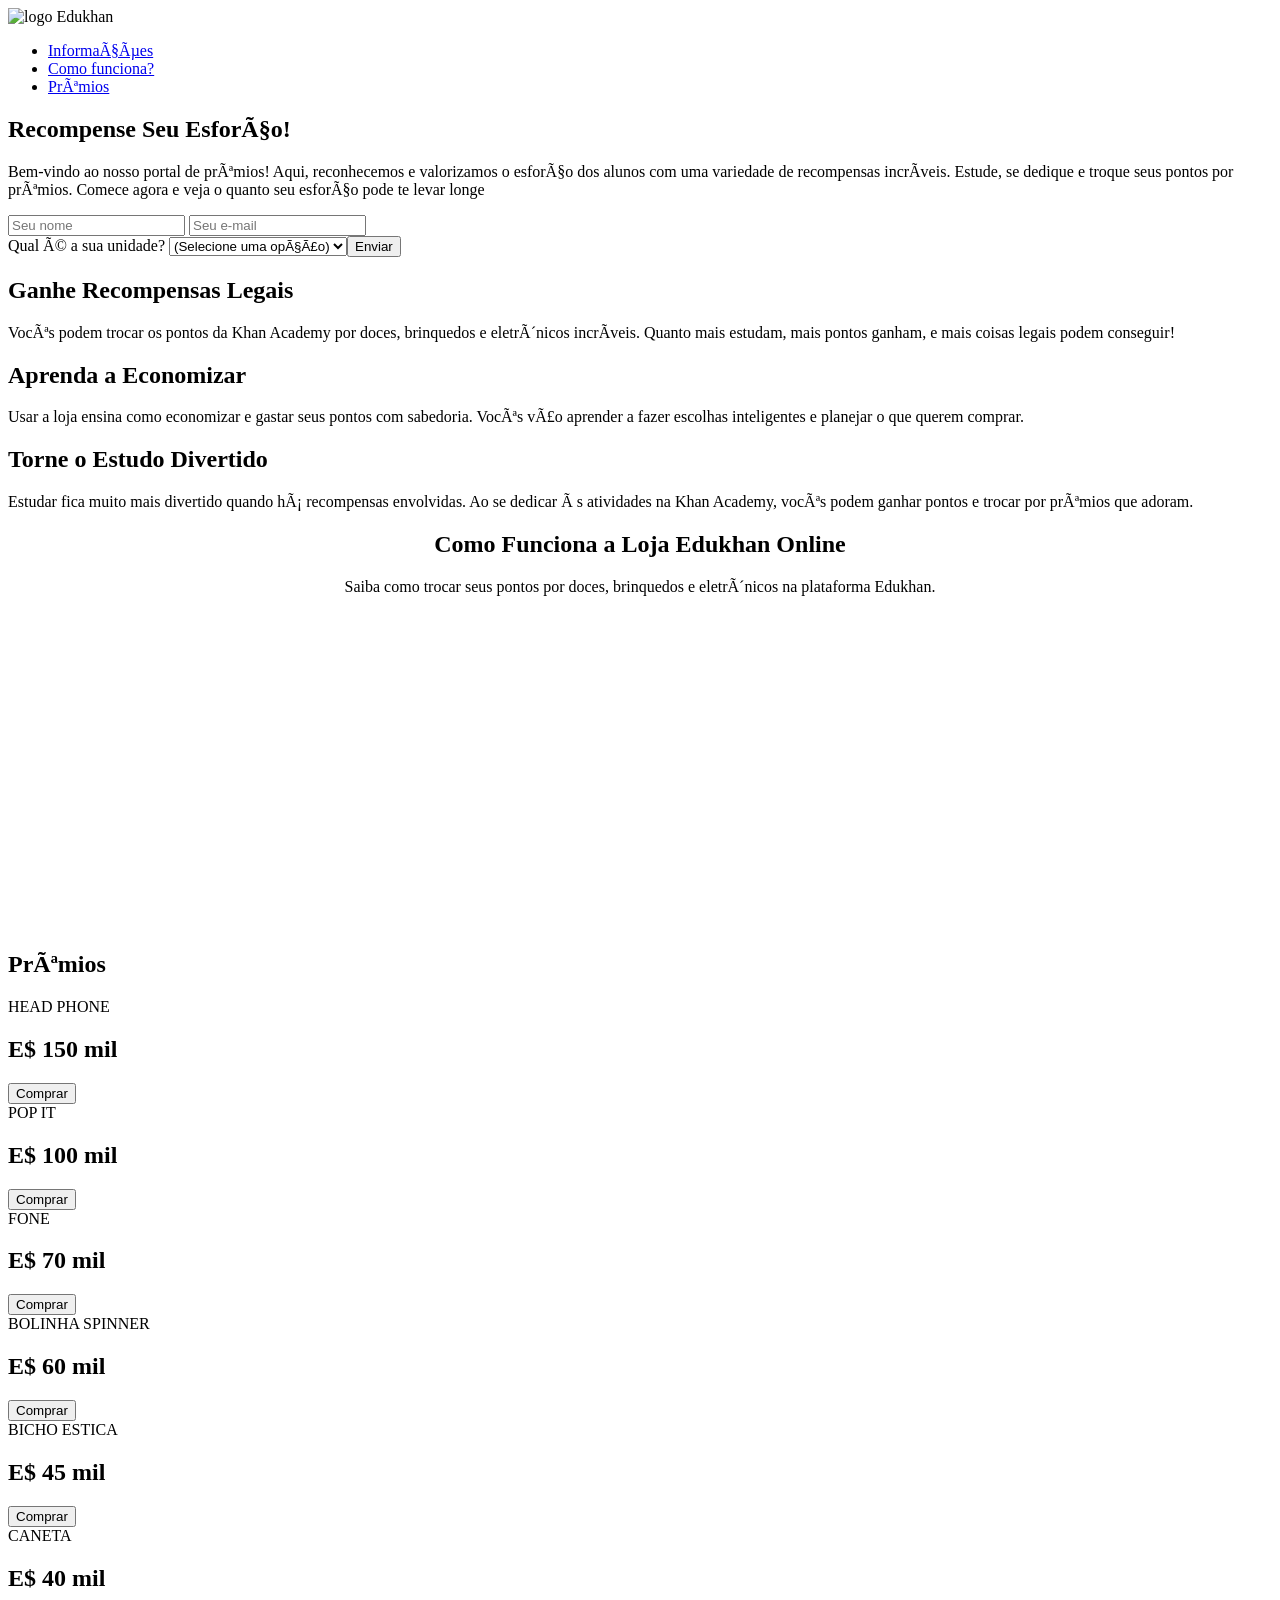
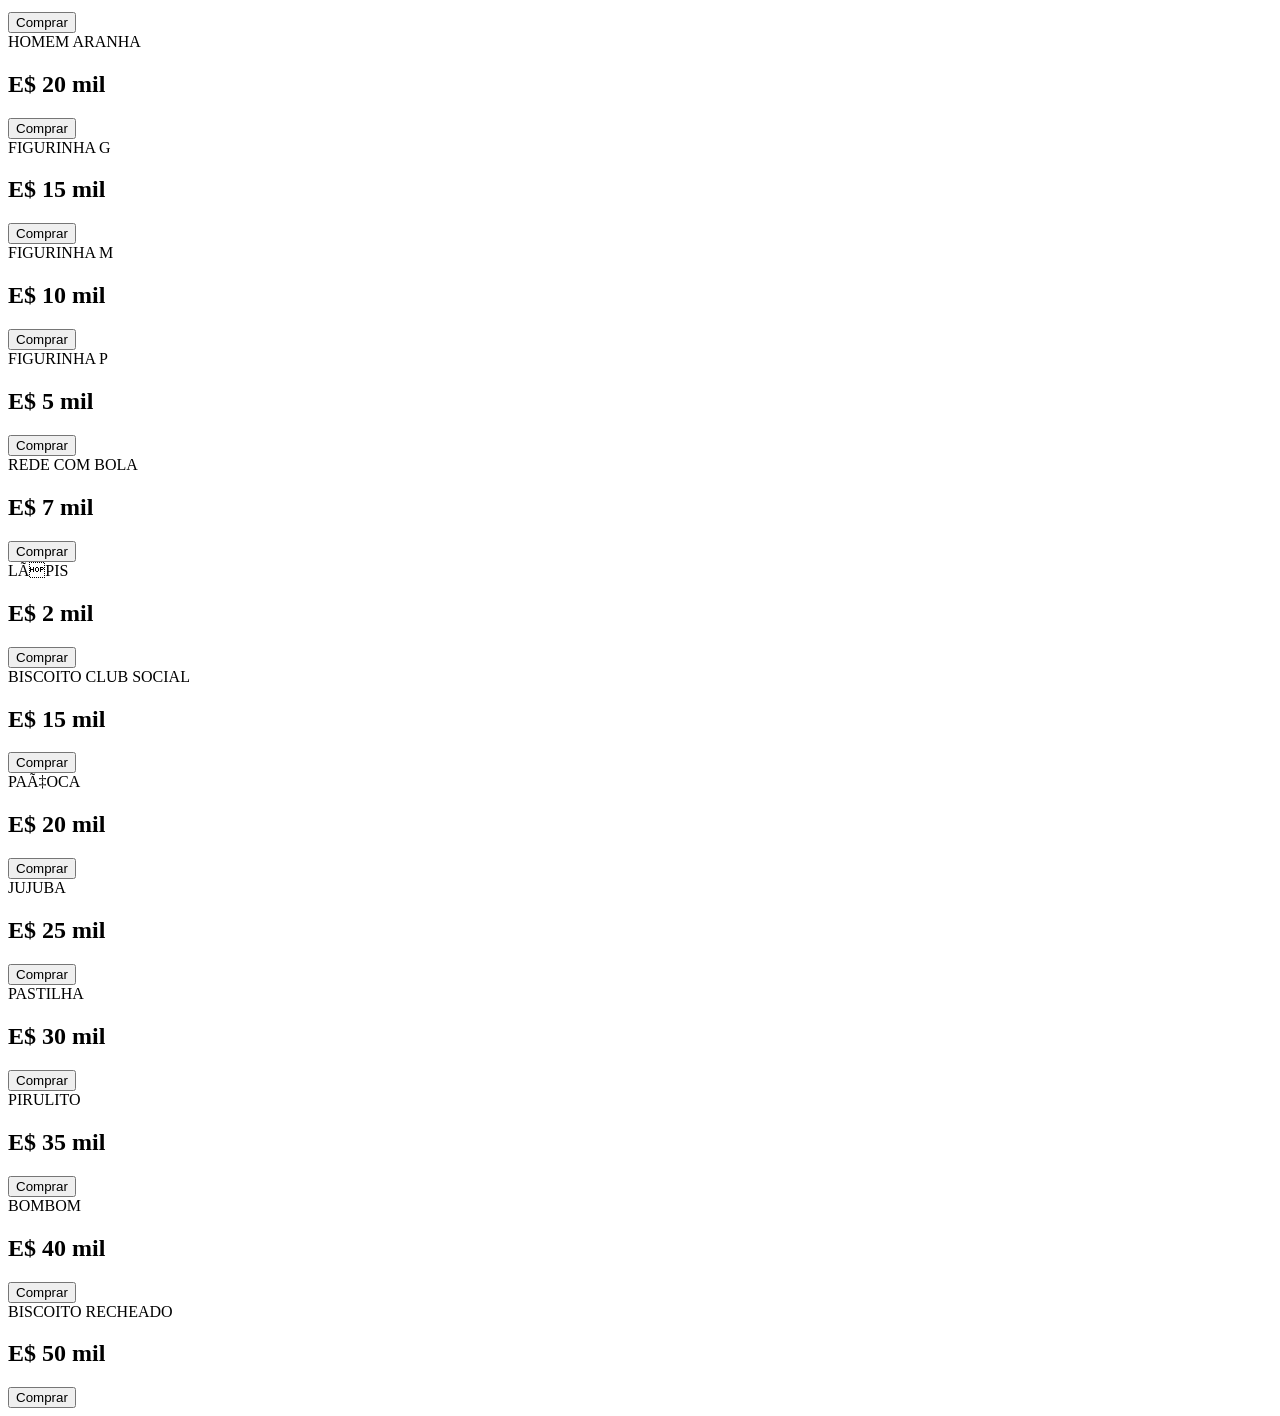
==== site/index.html @ 497dd4d4 "criei a página principal" ====
<!DOCTYPE html>
<html lang="pt-BR">
  <head>
  <meta charset="UTF-08" />
  <meta name="viewport" content="width=device-width, initial-scale=1.0" />
  <title>Loja de premios-Edukhan</title>
  <link rel="stylesheet" href="styles.css"></link>
  <script src="https://kit.fontawesome.com/b0f97e8e1d.js" crossorigin="anonymous"></script>
  </head>
  <body>
    <main>
       <header id="header">   
          <nav id="nav-bar">
             <div class="logo">
          <img src="https://i.imgur.com/nMv8bZF.jpg" alt="logo Edukhan" id="header-img"></img>
         </div>
            <ul>
              <li><a class="nav-link" href="#infos">Informações</a></li>
              <li><a class="nav-link" href="#comofunciona">Como funciona?</a></li>
              <li><a class="nav-link" href="#precos">Prêmios</a></li>
            </ul>
          </nav>
        </header>
      <div id="hero">
        <h2>Recompense Seu Esforço!</h2>
        <p>Bem-vindo ao nosso portal de prêmios! Aqui, reconhecemos e valorizamos o esforço dos alunos com uma variedade de recompensas incríveis. Estude, se dedique e troque seus pontos por prêmios. Comece agora e veja o quanto seu esforço pode te levar longe</p>
        <form id="form" action="https://www.freecodecamp.com/email-submit">
        <input type="name" id="name" placeholder="Seu nome" required></input>
        <input name="email" type="email" id="email" placeholder="Seu e-mail" required></input>
        <div>
        <label for="referrer">Qual é a sua unidade?
          <select id="referrer" name="referrer" required>
            <option value="">(Selecione uma opção)</option>
            <option value="1">Casa de Ismael</option>
            <option value="2">Associação Viver</option>
            <option value="3">Igreja do Guará</option>
            </div>
            <input type="submit" id="submit" value="Enviar" />
        </form>
      </div>
      <div class="container">
        <div id="infos">
          <div class="grid">
            <div class="icon">
            <i class="fa-solid fa-candy-cane"></i>
            </div>
            <div class="text">
              <h2>Ganhe Recompensas Legais</h2>
              <p>Vocês podem trocar os pontos da Khan Academy por doces, brinquedos e eletrônicos incríveis. Quanto mais estudam, mais pontos ganham, e mais coisas legais podem conseguir!</p>
            </div>
          </div>
          <div class="grid">
            <div class="icon">
            <i class="fa-solid fa-hand-holding-dollar"></i>
            </div>
            <div class="text">
              <h2>Aprenda a Economizar</h2>
              <p>Usar a loja ensina como economizar e gastar seus pontos com sabedoria. Vocês vão aprender a fazer escolhas inteligentes e planejar o que querem comprar.</p>
            </div>
          </div>
          <div class="grid">
            <div class="icon">
            <i class="fa-solid fa-face-laugh-squint"></i>
            </div>
            <div class="text">
              <h2>Torne o Estudo Divertido</h2>
              <p>Estudar fica muito mais divertido quando há recompensas envolvidas. Ao se dedicar às atividades na Khan Academy, vocês podem ganhar pontos e trocar por prêmios que adoram.</p>
            </div>
          </div>
        </div>
        <div id="comofunciona" style="text-align: center;">
          <h2>Como Funciona a Loja Edukhan Online</h2>
            <p>Saiba como trocar seus pontos por doces, brinquedos e eletrônicos na plataforma Edukhan.</p>
         <iframe id="video" src="https://www.youtube-nocookie.com/embed/z_O2Ab8HRgI?si=GI718RJEpSdKIvzh?rel=0&controls=0&showinfo=0" height="315" width="500" title="Loja de prêmios" frameborder="0" ></iframe>

        </div>
        <div id="precos">
          <h2 id="premios-title">Prêmios</h2>
          <div class="product">
            <div class="level">HEAD PHONE</div>
            <h2>E$ 150 mil</h2>
            <button class="btn">Comprar</button>
            
          </div>

          <div class="product">
            <div class="level">POP IT</div>
            <h2>E$ 100 mil</h2>
            <button class="btn">Comprar</button>
            
          </div>

          <div class="product">
            <div class="level">FONE</div>
            <h2>E$ 70 mil</h2>
            <button class="btn">Comprar</button>
            
          </div>

          <div class="product">
            <div class="level">BOLINHA SPINNER</div>
            <h2>E$ 60 mil</h2>
            <button class="btn">Comprar</button>
            
          </div>

          <div class="product">
            <div class="level">BICHO ESTICA</div>
            <h2>E$ 45 mil</h2>
            <button class="btn">Comprar</button>
            
          </div>

          <div class="product">
            <div class="level">CANETA</div>
            <h2>E$ 40 mil</h2>
            <button class="btn">Comprar</button>
            
          </div>

          <div class="product">
            <div class="level">HOMEM ARANHA</div>
            <h2>E$ 20 mil</h2>
            <button class="btn">Comprar</button>
            
          </div>

          <div class="product">
            <div class="level">FIGURINHA G</div>
            <h2>E$ 15 mil</h2>
            <button class="btn">Comprar</button>
            
          </div>

          <div class="product">
            <div class="level">FIGURINHA M</div>
            <h2>E$ 10 mil</h2>
            <button class="btn">Comprar</button>
            
          </div>

          <div class="product">
            <div class="level">FIGURINHA P</div>
            <h2>E$ 5 mil</h2>
            <button class="btn">Comprar</button>
            
          </div>

          <div class="product">
            <div class="level">REDE COM BOLA</div>
            <h2>E$ 7 mil</h2>
            <button class="btn">Comprar</button>
            
          </div>

          <div class="product">
            <div class="level">LÁPIS</div>
            <h2>E$ 2 mil</h2>
            <button class="btn">Comprar</button>
            
          </div>

          <div class="product">
            <div class="level">BISCOITO CLUB SOCIAL</div>
            <h2>E$ 15 mil</h2>
            <button class="btn">Comprar</button>
            
          </div>

          <div class="product">
            <div class="level">PAÇOCA</div>
            <h2>E$ 20 mil</h2>
            <button class="btn">Comprar</button>
            
          </div>

          <div class="product">
            <div class="level">JUJUBA</div>
            <h2>E$ 25 mil</h2>
            <button class="btn">Comprar</button>
            
          </div>

          <div class="product">
            <div class="level">PASTILHA</div>
            <h2>E$ 30 mil</h2>
            <button class="btn">Comprar</button>
            
          </div>

          <div class="product">
            <div class="level">PIRULITO</div>
            <h2>E$ 35 mil</h2>
            <button class="btn">Comprar</button>
            
          </div>

          <div class="product">
            <div class="level">BOMBOM</div>
            <h2>E$ 40 mil</h2>
            <button class="btn">Comprar</button>
            
          </div>

          <div class="product">
            <div class="level">BISCOITO RECHEADO</div>
            <h2>E$ 50 mil</h2>
            <button class="btn">Comprar</button>
            
          </div>
        </div>
      </div>
      </div>
    </main>
  </body>
</html>
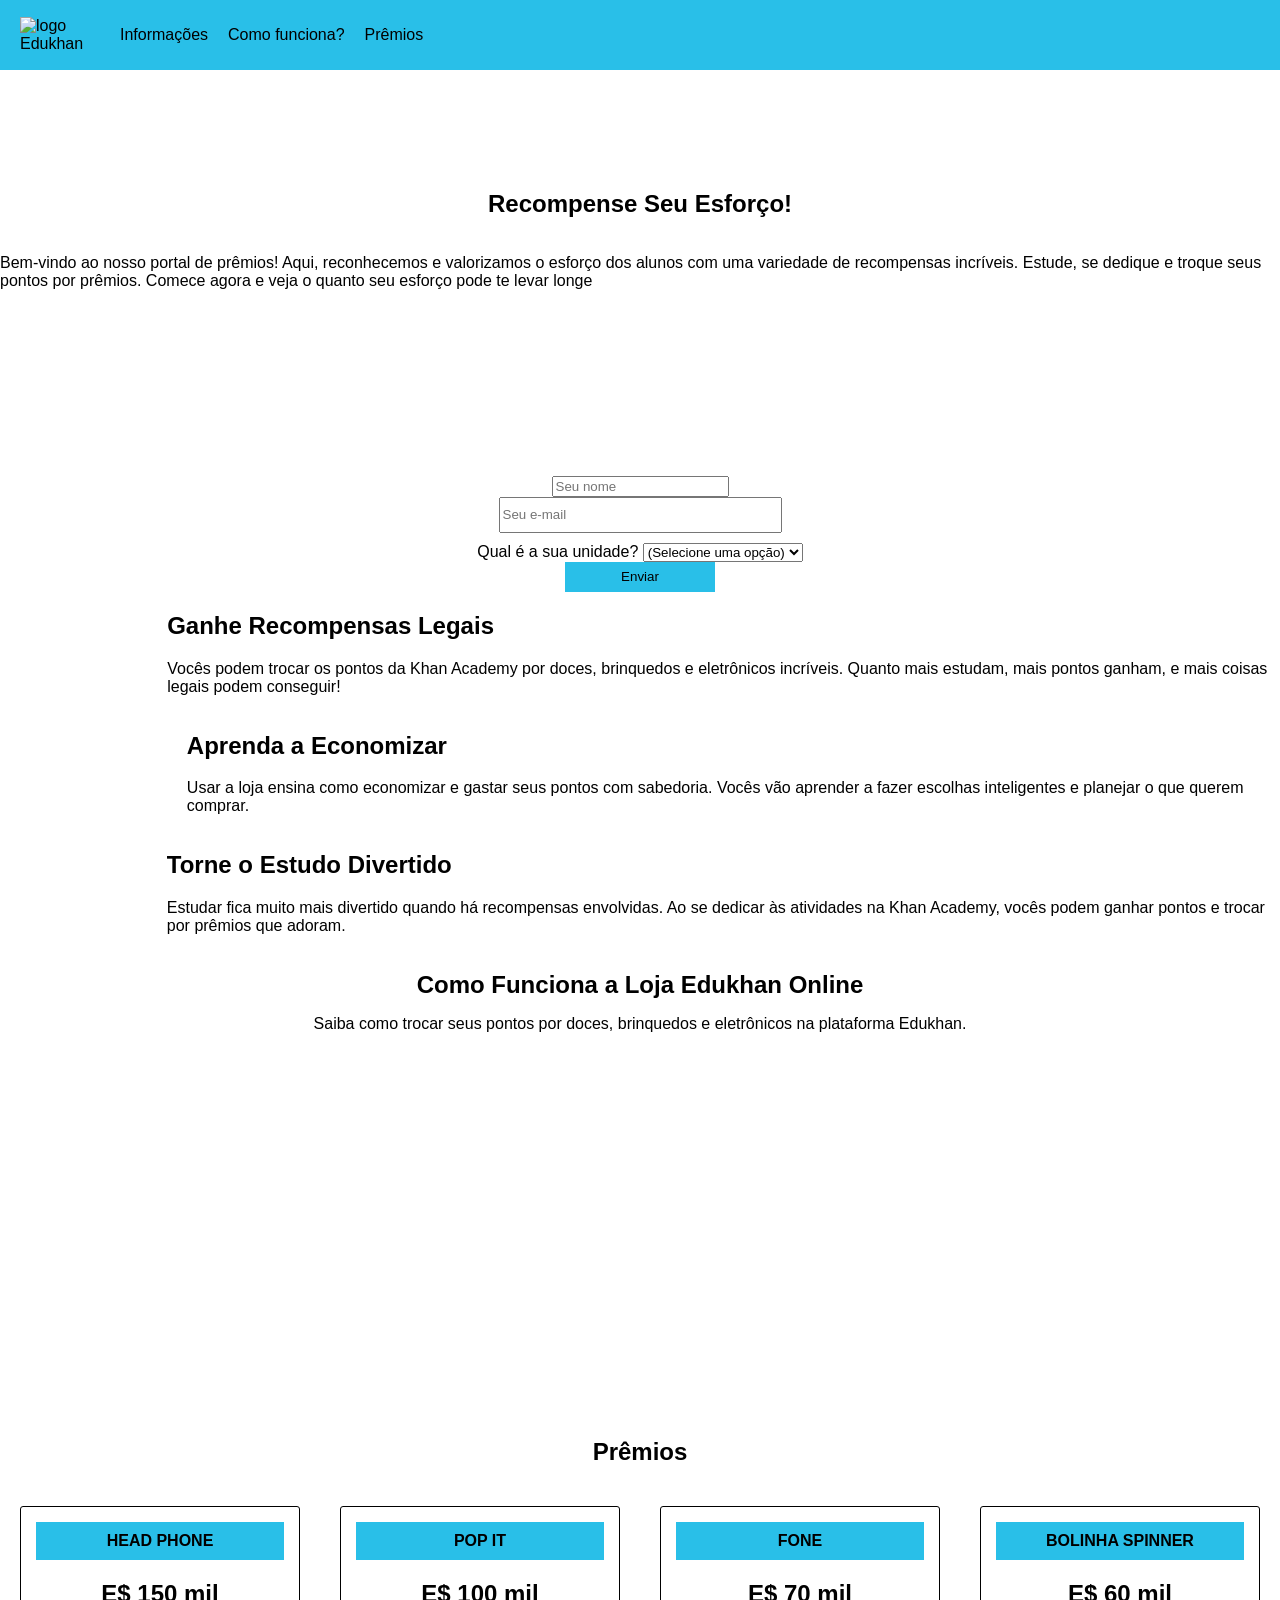
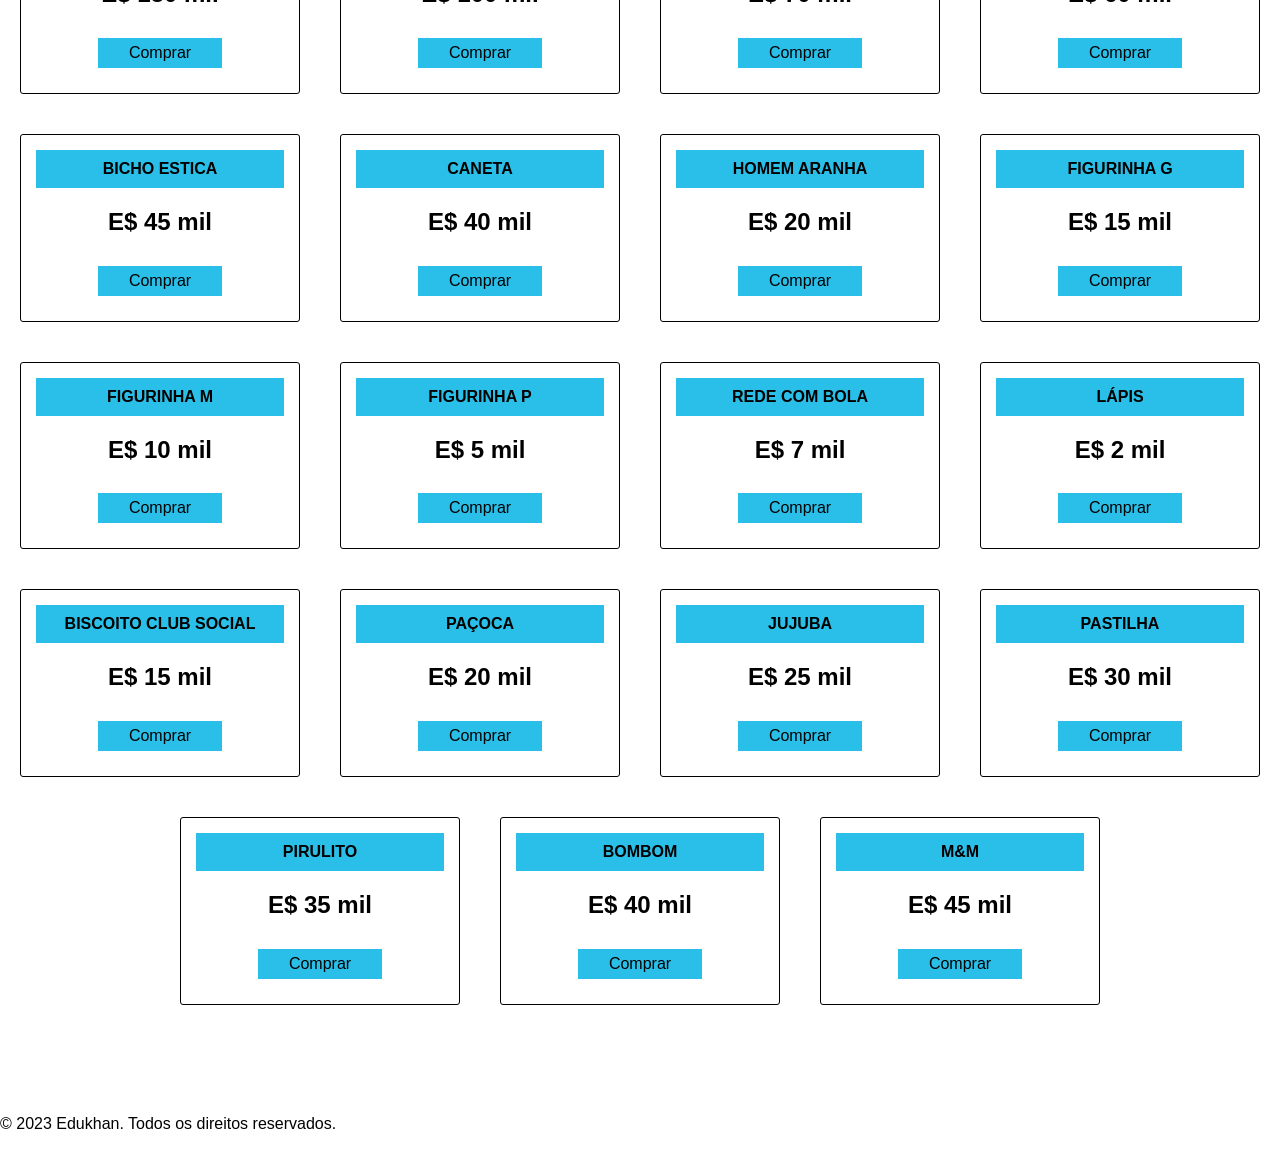
==== commit 38742042: "ajeitando o butão" ====
--- a/site/index.html
+++ b/site/index.html
@@ -1,216 +1,205 @@
 <!DOCTYPE html>
 <html lang="pt-BR">
-  <head>
-  <meta charset="UTF-08" />
+<head>
+  <meta charset="UTF-8" />
   <meta name="viewport" content="width=device-width, initial-scale=1.0" />
-  <title>Loja de premios-Edukhan</title>
-  <link rel="stylesheet" href="styles.css"></link>
+  <title>Loja de prêmios - Edukhan</title>
+  <link rel="stylesheet" href="styles.css" />
   <script src="https://kit.fontawesome.com/b0f97e8e1d.js" crossorigin="anonymous"></script>
-  </head>
-  <body>
-    <main>
-       <header id="header">   
-          <nav id="nav-bar">
-             <div class="logo">
-          <img src="https://i.imgur.com/nMv8bZF.jpg" alt="logo Edukhan" id="header-img"></img>
-         </div>
-            <ul>
-              <li><a class="nav-link" href="#infos">Informações</a></li>
-              <li><a class="nav-link" href="#comofunciona">Como funciona?</a></li>
-              <li><a class="nav-link" href="#precos">Prêmios</a></li>
-            </ul>
-          </nav>
-        </header>
-      <div id="hero">
-        <h2>Recompense Seu Esforço!</h2>
-        <p>Bem-vindo ao nosso portal de prêmios! Aqui, reconhecemos e valorizamos o esforço dos alunos com uma variedade de recompensas incríveis. Estude, se dedique e troque seus pontos por prêmios. Comece agora e veja o quanto seu esforço pode te levar longe</p>
-        <form id="form" action="https://www.freecodecamp.com/email-submit">
-        <input type="name" id="name" placeholder="Seu nome" required></input>
-        <input name="email" type="email" id="email" placeholder="Seu e-mail" required></input>
+  <script>
+    // Função para adicionar evento de clique aos botões "Comprar"
+    document.addEventListener('DOMContentLoaded', function() {
+      var buttons = document.querySelectorAll('.btn');
+      buttons.forEach(function(button) {
+        button.addEventListener('click', function() {
+          alert('Item adicionado ao carrinho!');
+        });
+      });
+    });
+  </script>
+</head>
+<body>
+  <main>
+    <header id="header">
+      <nav id="nav-bar">
+        <div class="logo">
+          <img src="https://i.imgur.com/nMv8bZF.jpg" alt="logo Edukhan" id="header-img" />
+        </div>
+        <ul>
+          <li><a class="nav-link" href="#infos">Informações</a></li>
+          <li><a class="nav-link" href="#comofunciona">Como funciona?</a></li>
+          <li><a class="nav-link" href="#precos">Prêmios</a></li>
+        </ul>
+      </nav>
+    </header>
+    <div id="hero">
+      <h2>Recompense Seu Esforço!</h2>
+      <p>Bem-vindo ao nosso portal de prêmios! Aqui, reconhecemos e valorizamos o esforço dos alunos com uma variedade de recompensas incríveis. Estude, se dedique e troque seus pontos por prêmios. Comece agora e veja o quanto seu esforço pode te levar longe</p>
+      <form id="form" action="https://www.freecodecamp.com/email-submit">
+        <input type="text" id="name" placeholder="Seu nome" required />
+        <input type="email" id="email" placeholder="Seu e-mail" required />
         <div>
-        <label for="referrer">Qual é a sua unidade?
+          <label for="referrer">Qual é a sua unidade?</label>
           <select id="referrer" name="referrer" required>
             <option value="">(Selecione uma opção)</option>
             <option value="1">Casa de Ismael</option>
             <option value="2">Associação Viver</option>
             <option value="3">Igreja do Guará</option>
-            </div>
-            <input type="submit" id="submit" value="Enviar" />
-        </form>
-      </div>
-      <div class="container">
-        <div id="infos">
-          <div class="grid">
-            <div class="icon">
+          </select>
+        </div>
+        <input type="submit" id="submit" value="Enviar" />
+      </form>
+    </div>
+    <div class="container">
+      <div id="infos">
+        <div class="grid">
+          <div class="icon">
             <i class="fa-solid fa-candy-cane"></i>
-            </div>
-            <div class="text">
-              <h2>Ganhe Recompensas Legais</h2>
-              <p>Vocês podem trocar os pontos da Khan Academy por doces, brinquedos e eletrônicos incríveis. Quanto mais estudam, mais pontos ganham, e mais coisas legais podem conseguir!</p>
-            </div>
-          </div>
-          <div class="grid">
-            <div class="icon">
+          </div>
+          <div class="text">
+            <h2>Ganhe Recompensas Legais</h2>
+            <p>Vocês podem trocar os pontos da Khan Academy por doces, brinquedos e eletrônicos incríveis. Quanto mais estudam, mais pontos ganham, e mais coisas legais podem conseguir!</p>
+          </div>
+        </div>
+        <div class="grid">
+          <div class="icon">
             <i class="fa-solid fa-hand-holding-dollar"></i>
-            </div>
-            <div class="text">
-              <h2>Aprenda a Economizar</h2>
-              <p>Usar a loja ensina como economizar e gastar seus pontos com sabedoria. Vocês vão aprender a fazer escolhas inteligentes e planejar o que querem comprar.</p>
-            </div>
-          </div>
-          <div class="grid">
-            <div class="icon">
+          </div>
+          <div class="text">
+            <h2>Aprenda a Economizar</h2>
+            <p>Usar a loja ensina como economizar e gastar seus pontos com sabedoria. Vocês vão aprender a fazer escolhas inteligentes e planejar o que querem comprar.</p>
+          </div>
+        </div>
+        <div class="grid">
+          <div class="icon">
             <i class="fa-solid fa-face-laugh-squint"></i>
-            </div>
-            <div class="text">
-              <h2>Torne o Estudo Divertido</h2>
-              <p>Estudar fica muito mais divertido quando há recompensas envolvidas. Ao se dedicar às atividades na Khan Academy, vocês podem ganhar pontos e trocar por prêmios que adoram.</p>
-            </div>
-          </div>
-        </div>
-        <div id="comofunciona" style="text-align: center;">
-          <h2>Como Funciona a Loja Edukhan Online</h2>
-            <p>Saiba como trocar seus pontos por doces, brinquedos e eletrônicos na plataforma Edukhan.</p>
-         <iframe id="video" src="https://www.youtube-nocookie.com/embed/z_O2Ab8HRgI?si=GI718RJEpSdKIvzh?rel=0&controls=0&showinfo=0" height="315" width="500" title="Loja de prêmios" frameborder="0" ></iframe>
-
-        </div>
-        <div id="precos">
-          <h2 id="premios-title">Prêmios</h2>
-          <div class="product">
-            <div class="level">HEAD PHONE</div>
-            <h2>E$ 150 mil</h2>
-            <button class="btn">Comprar</button>
-            
-          </div>
-
-          <div class="product">
-            <div class="level">POP IT</div>
-            <h2>E$ 100 mil</h2>
-            <button class="btn">Comprar</button>
-            
-          </div>
-
-          <div class="product">
-            <div class="level">FONE</div>
-            <h2>E$ 70 mil</h2>
-            <button class="btn">Comprar</button>
-            
-          </div>
-
-          <div class="product">
-            <div class="level">BOLINHA SPINNER</div>
-            <h2>E$ 60 mil</h2>
-            <button class="btn">Comprar</button>
-            
-          </div>
-
-          <div class="product">
-            <div class="level">BICHO ESTICA</div>
-            <h2>E$ 45 mil</h2>
-            <button class="btn">Comprar</button>
-            
-          </div>
-
-          <div class="product">
-            <div class="level">CANETA</div>
-            <h2>E$ 40 mil</h2>
-            <button class="btn">Comprar</button>
-            
-          </div>
-
-          <div class="product">
-            <div class="level">HOMEM ARANHA</div>
-            <h2>E$ 20 mil</h2>
-            <button class="btn">Comprar</button>
-            
-          </div>
-
-          <div class="product">
-            <div class="level">FIGURINHA G</div>
-            <h2>E$ 15 mil</h2>
-            <button class="btn">Comprar</button>
-            
-          </div>
-
-          <div class="product">
-            <div class="level">FIGURINHA M</div>
-            <h2>E$ 10 mil</h2>
-            <button class="btn">Comprar</button>
-            
-          </div>
-
-          <div class="product">
-            <div class="level">FIGURINHA P</div>
-            <h2>E$ 5 mil</h2>
-            <button class="btn">Comprar</button>
-            
-          </div>
-
-          <div class="product">
-            <div class="level">REDE COM BOLA</div>
-            <h2>E$ 7 mil</h2>
-            <button class="btn">Comprar</button>
-            
-          </div>
-
-          <div class="product">
-            <div class="level">LÁPIS</div>
-            <h2>E$ 2 mil</h2>
-            <button class="btn">Comprar</button>
-            
-          </div>
-
-          <div class="product">
-            <div class="level">BISCOITO CLUB SOCIAL</div>
-            <h2>E$ 15 mil</h2>
-            <button class="btn">Comprar</button>
-            
-          </div>
-
-          <div class="product">
-            <div class="level">PAÇOCA</div>
-            <h2>E$ 20 mil</h2>
-            <button class="btn">Comprar</button>
-            
-          </div>
-
-          <div class="product">
-            <div class="level">JUJUBA</div>
-            <h2>E$ 25 mil</h2>
-            <button class="btn">Comprar</button>
-            
-          </div>
-
-          <div class="product">
-            <div class="level">PASTILHA</div>
-            <h2>E$ 30 mil</h2>
-            <button class="btn">Comprar</button>
-            
-          </div>
-
-          <div class="product">
-            <div class="level">PIRULITO</div>
-            <h2>E$ 35 mil</h2>
-            <button class="btn">Comprar</button>
-            
-          </div>
-
-          <div class="product">
-            <div class="level">BOMBOM</div>
-            <h2>E$ 40 mil</h2>
-            <button class="btn">Comprar</button>
-            
-          </div>
-
-          <div class="product">
-            <div class="level">BISCOITO RECHEADO</div>
-            <h2>E$ 50 mil</h2>
-            <button class="btn">Comprar</button>
-            
-          </div>
-        </div>
-      </div>
-      </div>
-    </main>
-  </body>
+          </div>
+          <div class="text">
+            <h2>Torne o Estudo Divertido</h2>
+            <p>Estudar fica muito mais divertido quando há recompensas envolvidas. Ao se dedicar às atividades na Khan Academy, vocês podem ganhar pontos e trocar por prêmios que adoram.</p>
+          </div>
+        </div>
+      </div>
+      <div id="comofunciona" style="text-align: center;">
+        <h2>Como Funciona a Loja Edukhan Online</h2>
+        <p>Saiba como trocar seus pontos por doces, brinquedos e eletrônicos na plataforma Edukhan.</p>
+        <iframe id="video" src="https://www.youtube-nocookie.com/embed/z_O2Ab8HRgI?si=GI718RJEpSdKIvzh?rel=0&controls=0&showinfo=0" height="315" width="500" title="Loja de prêmios" frameborder="0"></iframe>
+      </div>
+      <div id="precos">
+        <h2 id="premios-title">Prêmios</h2>
+        <div class="product">
+          <div class="level">HEAD PHONE</div>
+          <h2>E$ 150 mil</h2>
+          <button class="btn">Comprar</button>
+        </div>
+        <div class="product">
+          <div class="level">POP IT</div>
+          <h2>E$ 100 mil</h2>
+          <button class="btn">Comprar</button>
+        </div>
+        <div class="product">
+          <div class="level">FONE</div>
+          <h2>E$ 70 mil</h2>
+          <button class="btn">Comprar</button>
+        </div>
+        <div class="product">
+          <div class="level">BOLINHA SPINNER</div>
+          <h2>E$ 60 mil</h2>
+          <button class="btn">Comprar</button>
+        </div>
+        <div class="product">
+          <div class="level">BICHO ESTICA</div>
+          <h2>E$ 45 mil</h2>
+          <button class="btn">Comprar</button>
+        </div>
+        <div class="product">
+          <div class="level">CANETA</div>
+          <h2>E$ 40 mil</h2>
+          <button class="btn">Comprar</button>
+        </div>
+        <div class="product">
+          <div class="level">HOMEM ARANHA</div>
+          <h2>E$ 20 mil</h2>
+          <button class="btn">Comprar</button>
+        </div>
+        <div class="product">
+          <div class="level">FIGURINHA G</div>
+          <h2>E$ 15 mil</h2>
+          <button class="btn">Comprar</button>
+        </div>
+        <div class="product">
+          <div class="level">FIGURINHA M</div>
+          <h2>E$ 10 mil</h2>
+          <button class="btn">Comprar</button>
+        </div>
+        <div class="product">
+          <div class="level">FIGURINHA P</div>
+          <h2>E$ 5 mil</h2>
+          <button class="btn">Comprar</button>
+        </div>
+        <div class="product">
+          <div class="level">REDE COM BOLA</div>
+          <h2>E$ 7 mil</h2>
+          <button class="btn">Comprar</button>
+        </div>
+        <div class="product">
+          <div class="level">LÁPIS</div>
+          <h2>E$ 2 mil</h2>
+          <button class="btn">Comprar</button>
+        </div>
+        <div class="product">
+          <div class="level">BISCOITO CLUB SOCIAL</div>
+          <h2>E$ 15 mil</h2>
+          <button class="btn">Comprar</button>
+        </div>
+        <div class="product">
+          <div class="level">PAÇOCA</div>
+          <h2>E$ 20 mil</h2>
+          <button class="btn">Comprar</button>
+        </div>
+        <div class="product">
+          <div class="level">JUJUBA</div>
+          <h2>E$ 25 mil</h2>
+          <button class="btn">Comprar</button>
+        </div>
+        <div class="product">
+          <div class="level">PASTILHA</div>
+          <h2>E$ 30 mil</h2>
+          <button class="btn">Comprar</button>
+        </div>
+        <div class="product">
+          <div class="level">PIRULITO</div>
+          <h2>E$ 35 mil</h2>
+          <button class="btn">Comprar</button>
+        </div>
+        <div class="product">
+          <div class="level">BOMBOM</div>
+          <h2>E$ 40 mil</h2>
+          <button class="btn">Comprar</button>
+        </div>
+        <div class="product">
+          <div class="level">M&M</div>
+          <h2>E$ 45 mil</h2>
+          <button class="btn">Comprar</button>
+        </div>
+      </div>
+    </div>
+  </main>
+  <footer>
+    <div class="container">
+      <div class="social">
+        <a href="https://facebook.com">
+          <i class="fab fa-facebook-f"></i>
+        </a>
+        <a href="https://twitter.com">
+          <i class="fab fa-twitter"></i>
+        </a>
+        <a href="https://instagram.com">
+          <i class="fab fa-instagram"></i>
+        </a>
+      </div>
+      <p>&copy; 2023 Edukhan. Todos os direitos reservados.</p>
+    </div>
+  </footer>
+</body>
 </html>
--- a/site/styles.css
+++ b/site/styles.css
@@ -0,0 +1,179 @@
+body {
+    background-color: white;
+    font-family: "Raleway", sans-serif;
+    margin: 0;
+    padding: 0;
+  }
+  
+  #header-img {
+    max-width: 80px; /* Reduz o tamanho máximo do logo */
+    width: auto;
+    height: auto;
+  }
+  
+  #header {
+    position: fixed;
+    top: 0;
+    left: 0;
+    right: 0;
+    z-index: 1000;
+    background-color: #29bfe8;
+    display: flex;
+    flex-direction: row;
+    justify-content: space-between; /* Ajusta a distribuição dos elementos */
+    align-items: center;
+    height: 70px; /* Define a altura do cabeçalho */
+    padding: 10px 20px; /* Adiciona padding para ajustar o espaçamento */
+    box-sizing: border-box;
+  }
+  
+  #nav-bar {
+    font-weight: 400;
+    display: flex;
+    align-items: center; /* Centraliza verticalmente os itens de navegação */
+  }
+  
+  ul {
+    display: flex;
+    flex-direction: row;
+    justify-content: space-around;
+    padding: 0;
+    margin: 0;
+    list-style: none;
+  }
+  
+  li {
+    margin-left: 20px; /* Adiciona margem entre os itens da lista */
+  }
+  
+  .nav-link {
+    text-decoration: none;
+    color: black;
+  }
+  
+  #hero, #form {
+    display: flex;
+    flex-direction: column;
+    justify-content: center;
+    align-items: center;
+    padding-top: 100px; /* Adiciona espaço para evitar sobreposição da barra de navegação */
+    margin-top: 70px; /* Garante que o topo do hero seja visível */
+  }
+  
+  #hero input[type="submit"] {
+    max-width: 150px;
+    width: 100%;
+    height: 30px;
+    background-color: #29bfe8;
+    border: none;
+  }
+  
+  #hero input[type="email"], #hero input[type="name"] {
+    max-width: 275px;
+    min-width: 100px;
+    height: 30px;
+    width: 275px;
+    margin-bottom: 10px;
+  }
+  
+  .infos {
+    display: flex;
+    flex-direction: column;
+    justify-content: center;
+    align-items: center;
+    width: 100%;
+    max-width: 1000px;
+    margin: 0;
+    padding: 0;
+  }
+  
+  .grid {
+    display: flex;
+    flex-direction: row;
+  }
+  
+  .fa-solid {
+    color: #29bfe8;
+    font-size: 40px;
+  }
+  
+  .icon {
+    width: 15vw;
+    display: flex;
+    justify-content: center;
+    align-items: center;
+  }
+  
+  #comofunciona {
+    text-align: center;
+  }
+  
+  #comofunciona p, #comofunciona h2 {
+    margin-bottom: 10px;
+  }
+  
+  #video {
+    display: block;
+    margin: 0 auto;
+  }
+  
+  #precos {
+    text-align: center;
+    display: flex;
+    flex-wrap: wrap; /* Permite que os produtos quebrem para uma nova linha */
+    justify-content: center; /* Centraliza os produtos horizontalmente */
+    margin-top: 60px;
+    margin-bottom: 90px;
+  }
+  
+  #premios-title {
+    width: 100%;
+    text-align: center;
+  }
+  
+  .product {
+    display: flex;
+    flex-direction: column;
+    align-items: center;
+    text-align: center;
+    width: calc(25% - 40px); /* Calcula 25% da largura menos a margem */
+    margin: 20px;
+    padding: 15px;
+    border: 1px solid black;
+    border-radius: 3px;
+    min-width: 250px; /* Largura mínima para evitar que os produtos fiquem muito estreitos */
+    box-sizing: border-box; /* Mantém a largura inclusiva do padding e da borda */
+  }
+  
+  .level {
+    background-color: #29bfe8;
+    color: black;
+    width: 100%;
+    padding: 10px 0;
+    font-weight: 700;
+  }
+  
+  .btn {
+    background-color: #29bfe8;
+    margin: 10px 0;
+    font-weight: 400;
+    border: 0;
+    width: 50%; /* Largura do botão ajustada */
+    height: 30px;
+    font-size: 1em;
+    min-width: 100px;
+  }
+  
+  @media (max-width: 768px) {
+    .product {
+      width: calc(50% - 30px); /* 2 produtos por linha em telas menores */
+    }
+  }
+  
+  @media (max-width: 500px) {
+    .product {
+      width: calc(100% - 20px); /* 1 produto por linha em telas muito pequenas */
+    }
+  }
+  
+  
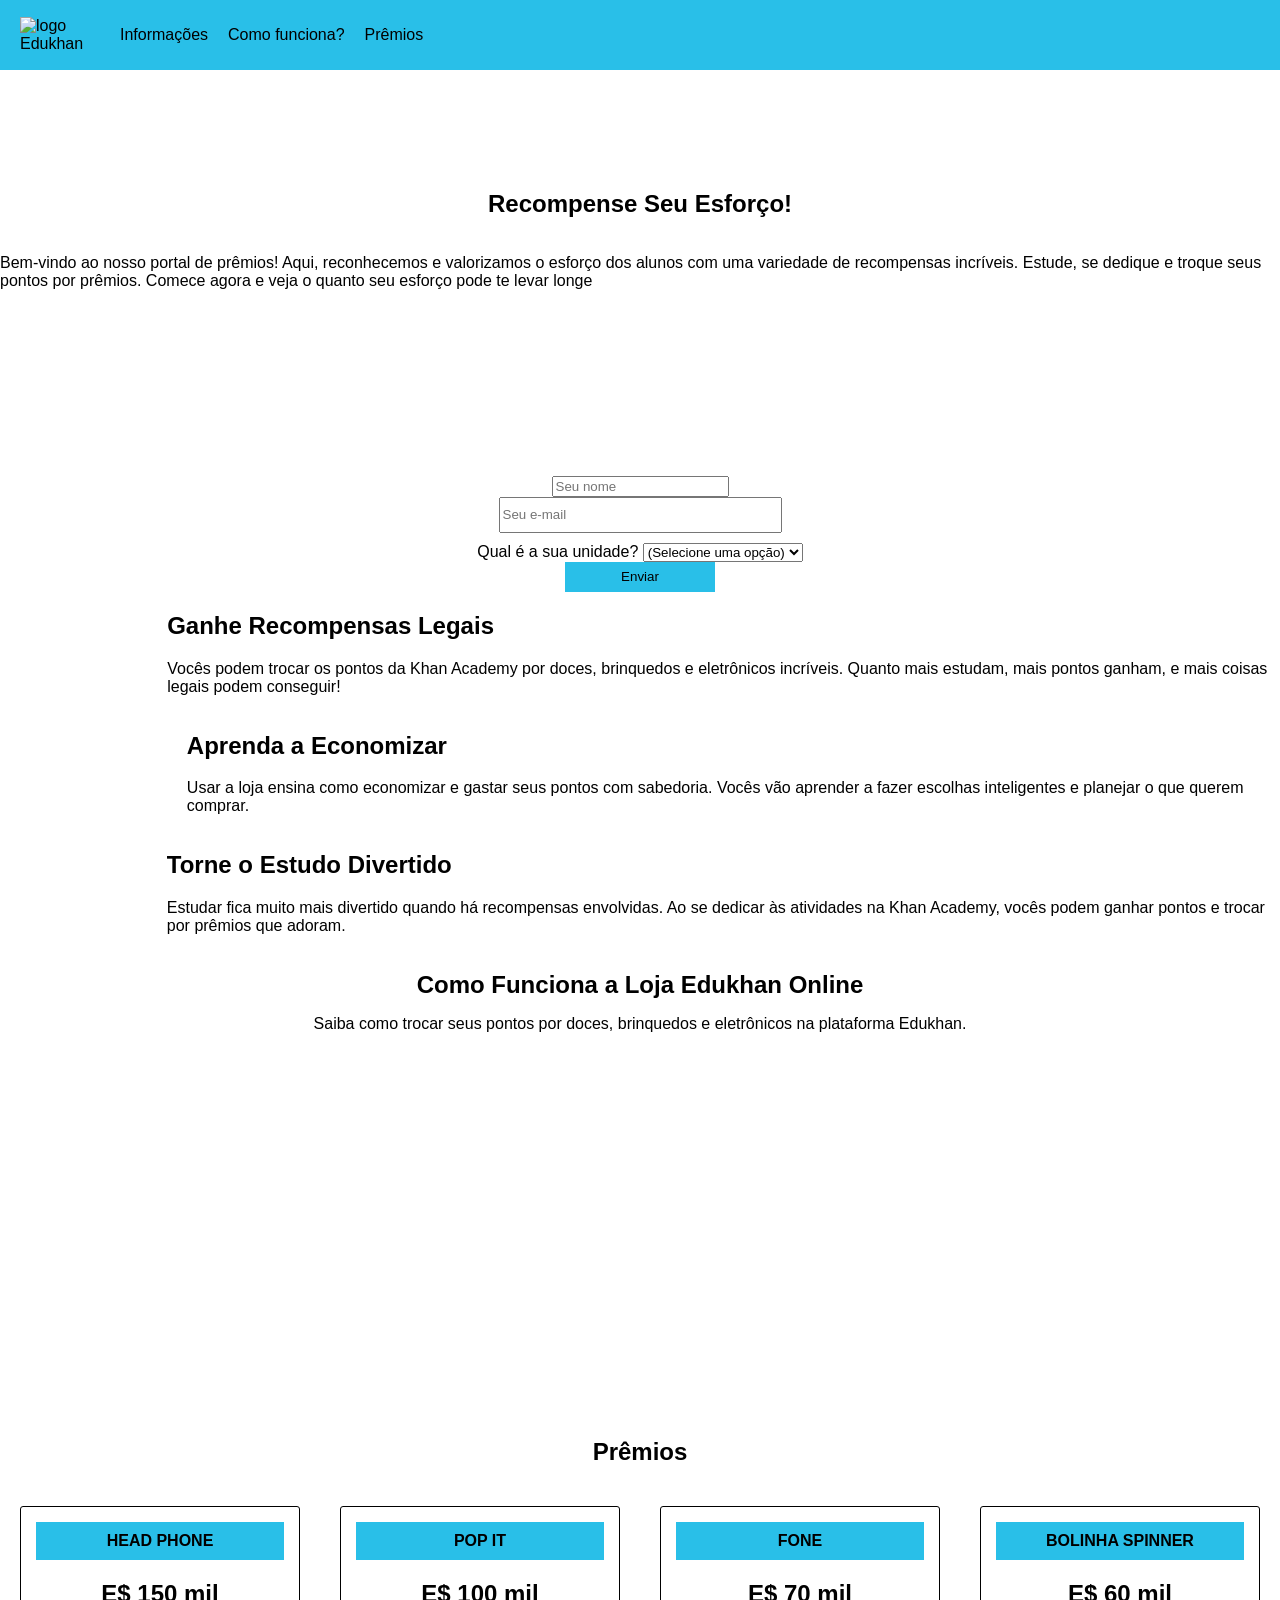
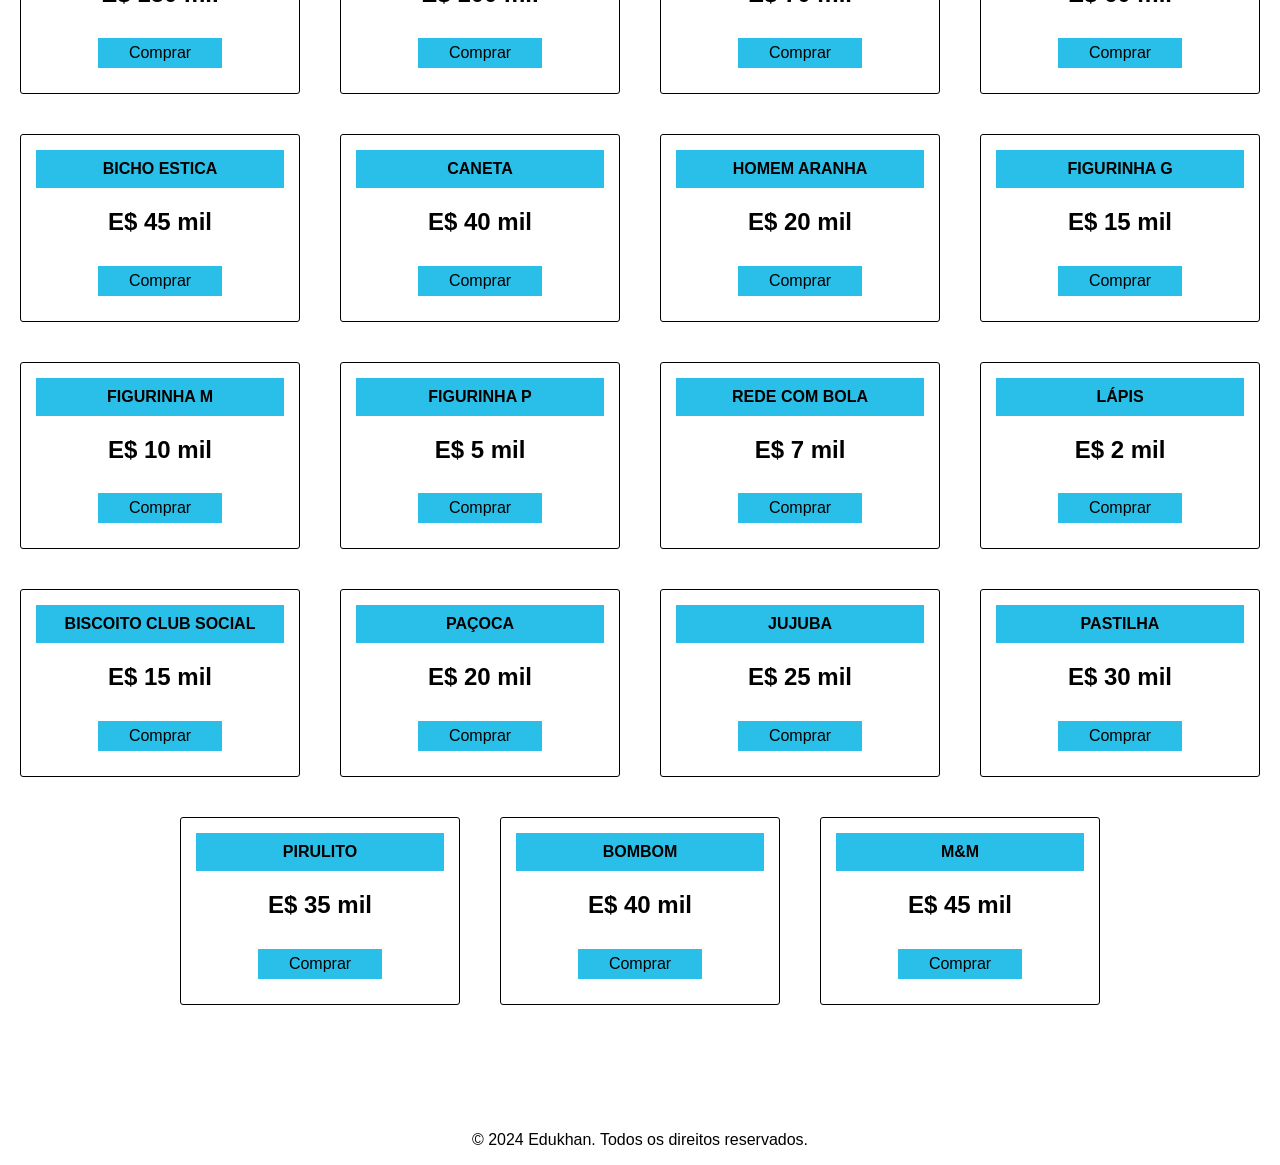
==== commit 1e8a0020: "mexi nas redes sociais" ====
--- a/site/index.html
+++ b/site/index.html
@@ -188,17 +188,17 @@
   <footer>
     <div class="container">
       <div class="social">
-        <a href="https://facebook.com">
-          <i class="fab fa-facebook-f"></i>
-        </a>
-        <a href="https://twitter.com">
-          <i class="fab fa-twitter"></i>
-        </a>
-        <a href="https://instagram.com">
+        <a href="https://www.instagram.com/_edukhan/">
           <i class="fab fa-instagram"></i>
         </a>
-      </div>
-      <p>&copy; 2023 Edukhan. Todos os direitos reservados.</p>
+        <a href="https://wa.me/61991723372">
+          <i class="fab fa-whatsapp"></i>
+        </a>
+        <a href="https://www.linkedin.com/company/instituto-edukhan/about/">
+          <i class="fab fa-linkedin-in"></i>
+        </a>
+      </div>
+      <p>&copy; 2024 Edukhan. Todos os direitos reservados.</p>
     </div>
   </footer>
 </body>
--- a/site/styles.css
+++ b/site/styles.css
@@ -164,6 +164,20 @@
     min-width: 100px;
   }
   
+  .social {
+    font-size: 2.5rem;
+    display: flex;
+  align-items: center;
+  justify-content: center;
+  gap: 20px;
+  }
+
+  .container p {
+    justify-content: center;
+    display: flex;
+    align-items: center;
+  }
+
   @media (max-width: 768px) {
     .product {
       width: calc(50% - 30px); /* 2 produtos por linha em telas menores */
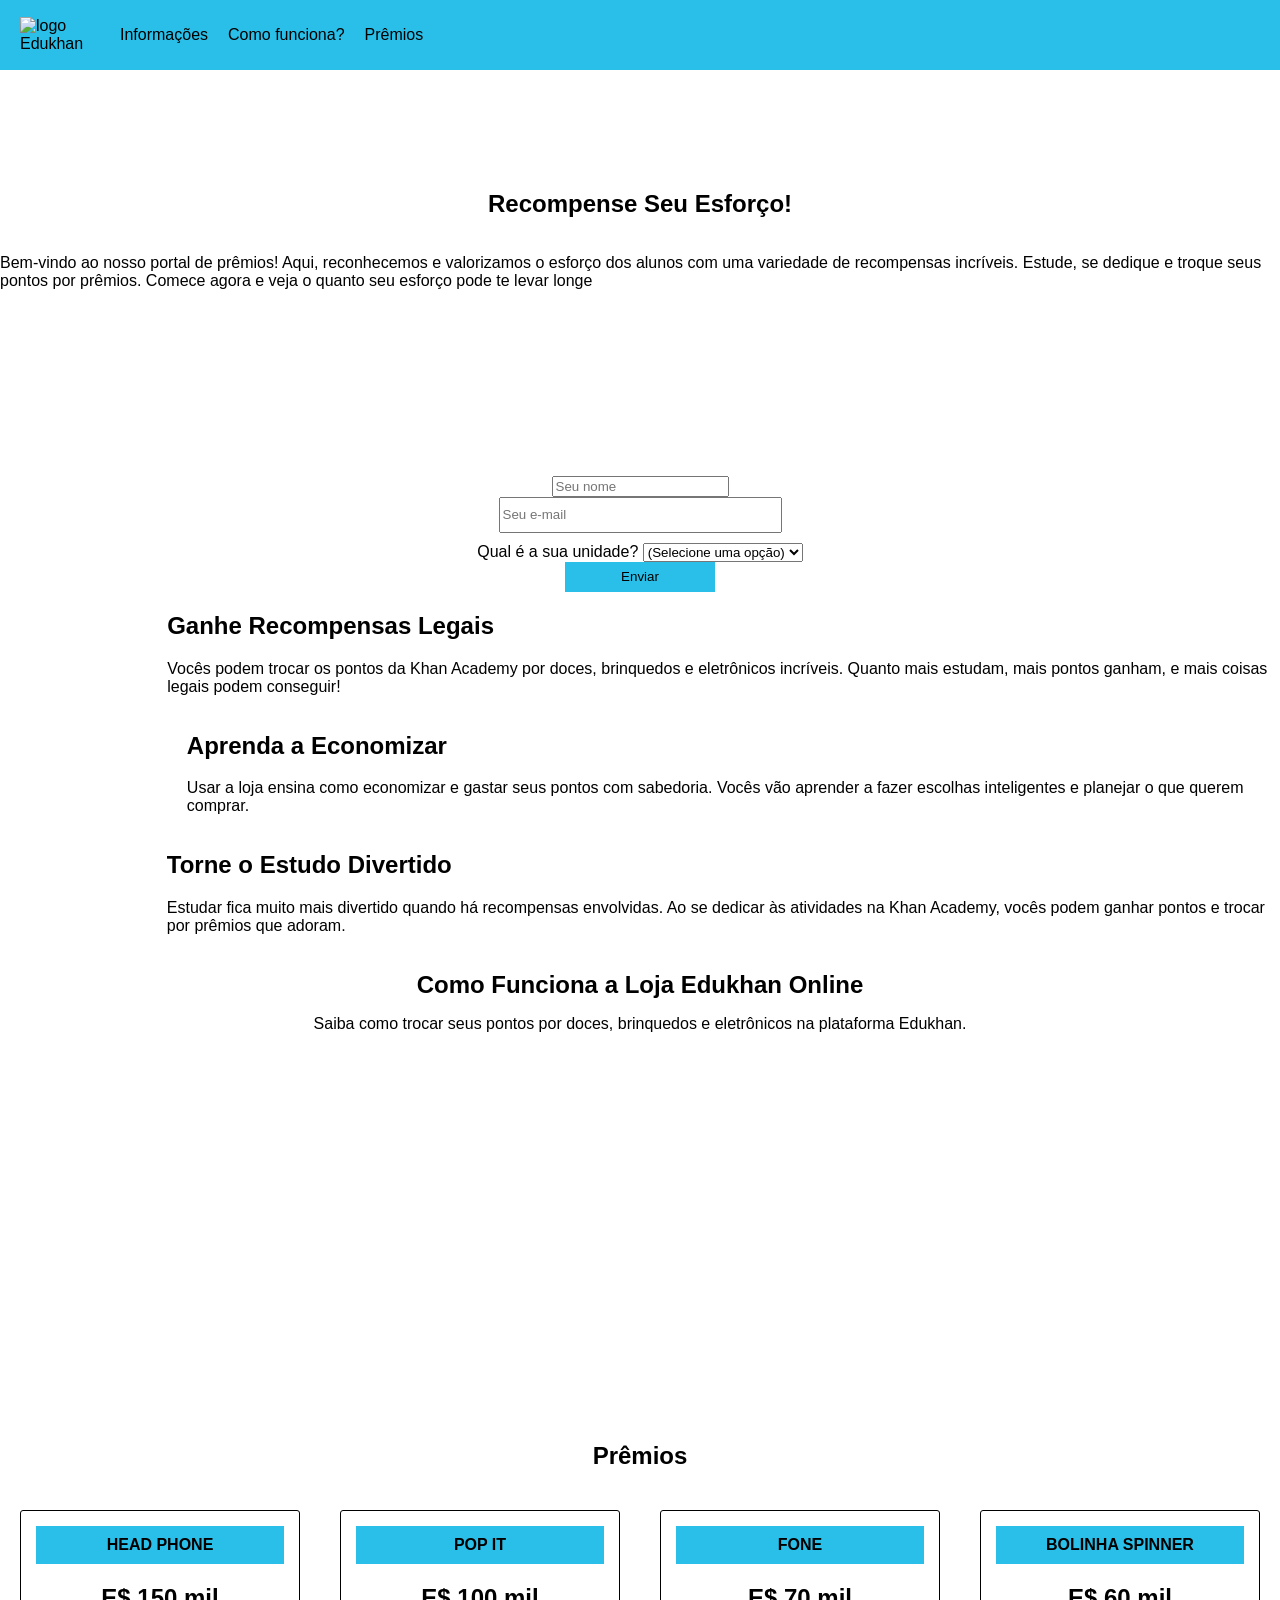
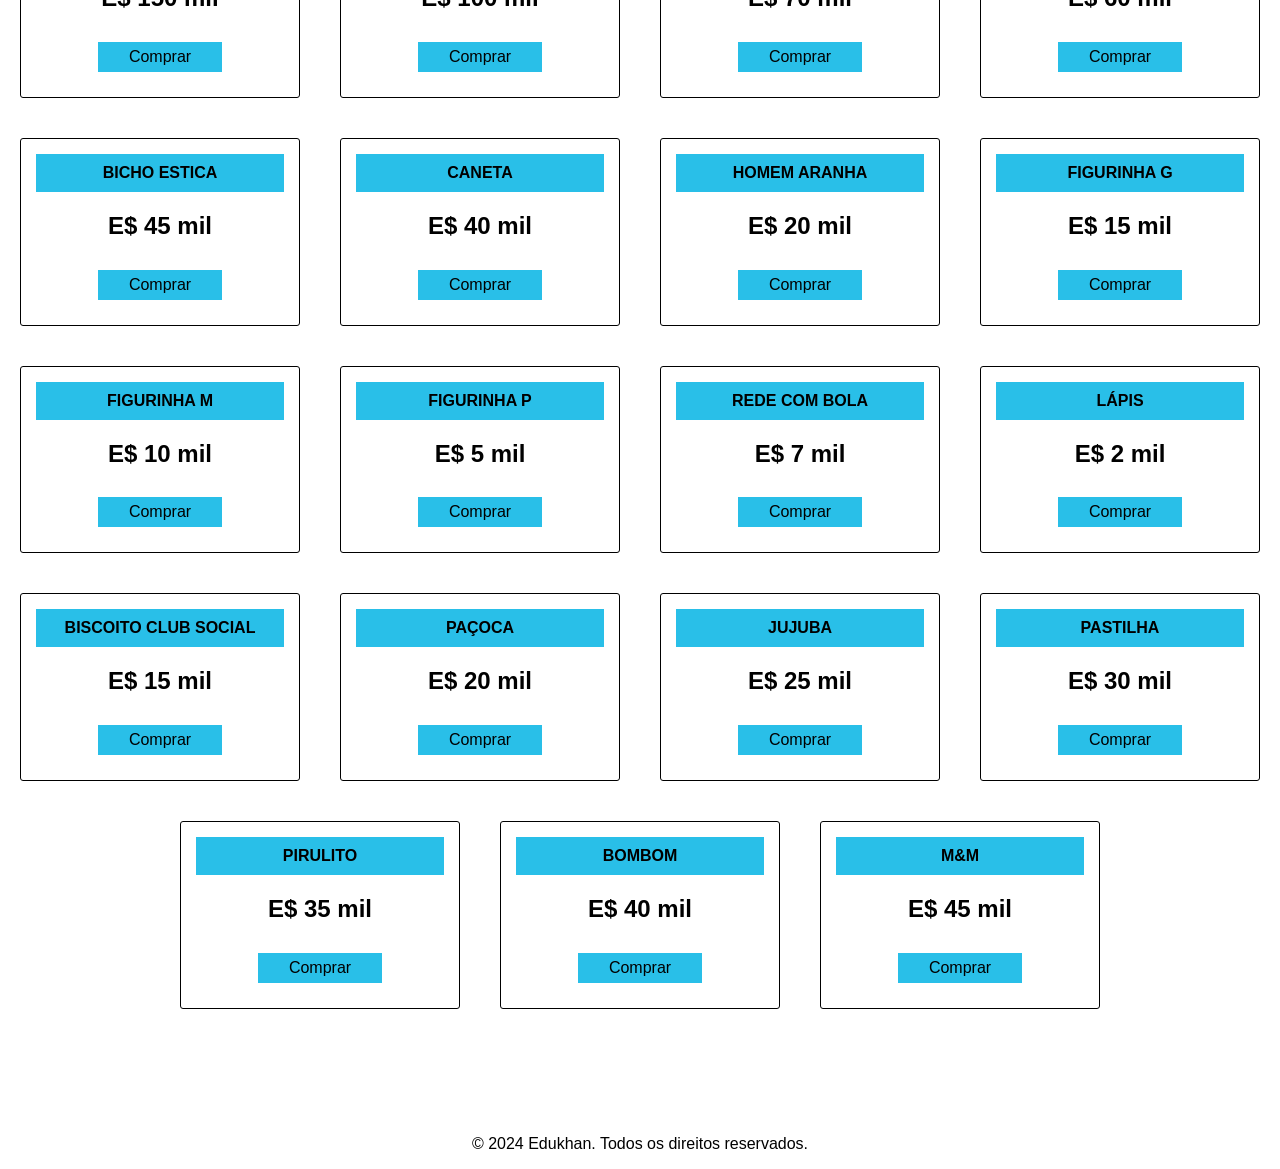
==== commit 5fc2acf6: "mudei o iframe" ====
--- a/site/index.html
+++ b/site/index.html
@@ -83,7 +83,7 @@
       <div id="comofunciona" style="text-align: center;">
         <h2>Como Funciona a Loja Edukhan Online</h2>
         <p>Saiba como trocar seus pontos por doces, brinquedos e eletrônicos na plataforma Edukhan.</p>
-        <iframe id="video" src="https://www.youtube-nocookie.com/embed/z_O2Ab8HRgI?si=GI718RJEpSdKIvzh?rel=0&controls=0&showinfo=0" height="315" width="500" title="Loja de prêmios" frameborder="0"></iframe>
+        <iframe width="560" height="315" src="https://www.youtube.com/embed/z_O2Ab8HRgI?si=MZQexe181z824-t0" title="YouTube video player" frameborder="0" allow="accelerometer; autoplay; clipboard-write; encrypted-media; gyroscope; picture-in-picture; web-share" referrerpolicy="strict-origin-when-cross-origin" allowfullscreen></iframe>
       </div>
       <div id="precos">
         <h2 id="premios-title">Prêmios</h2>
